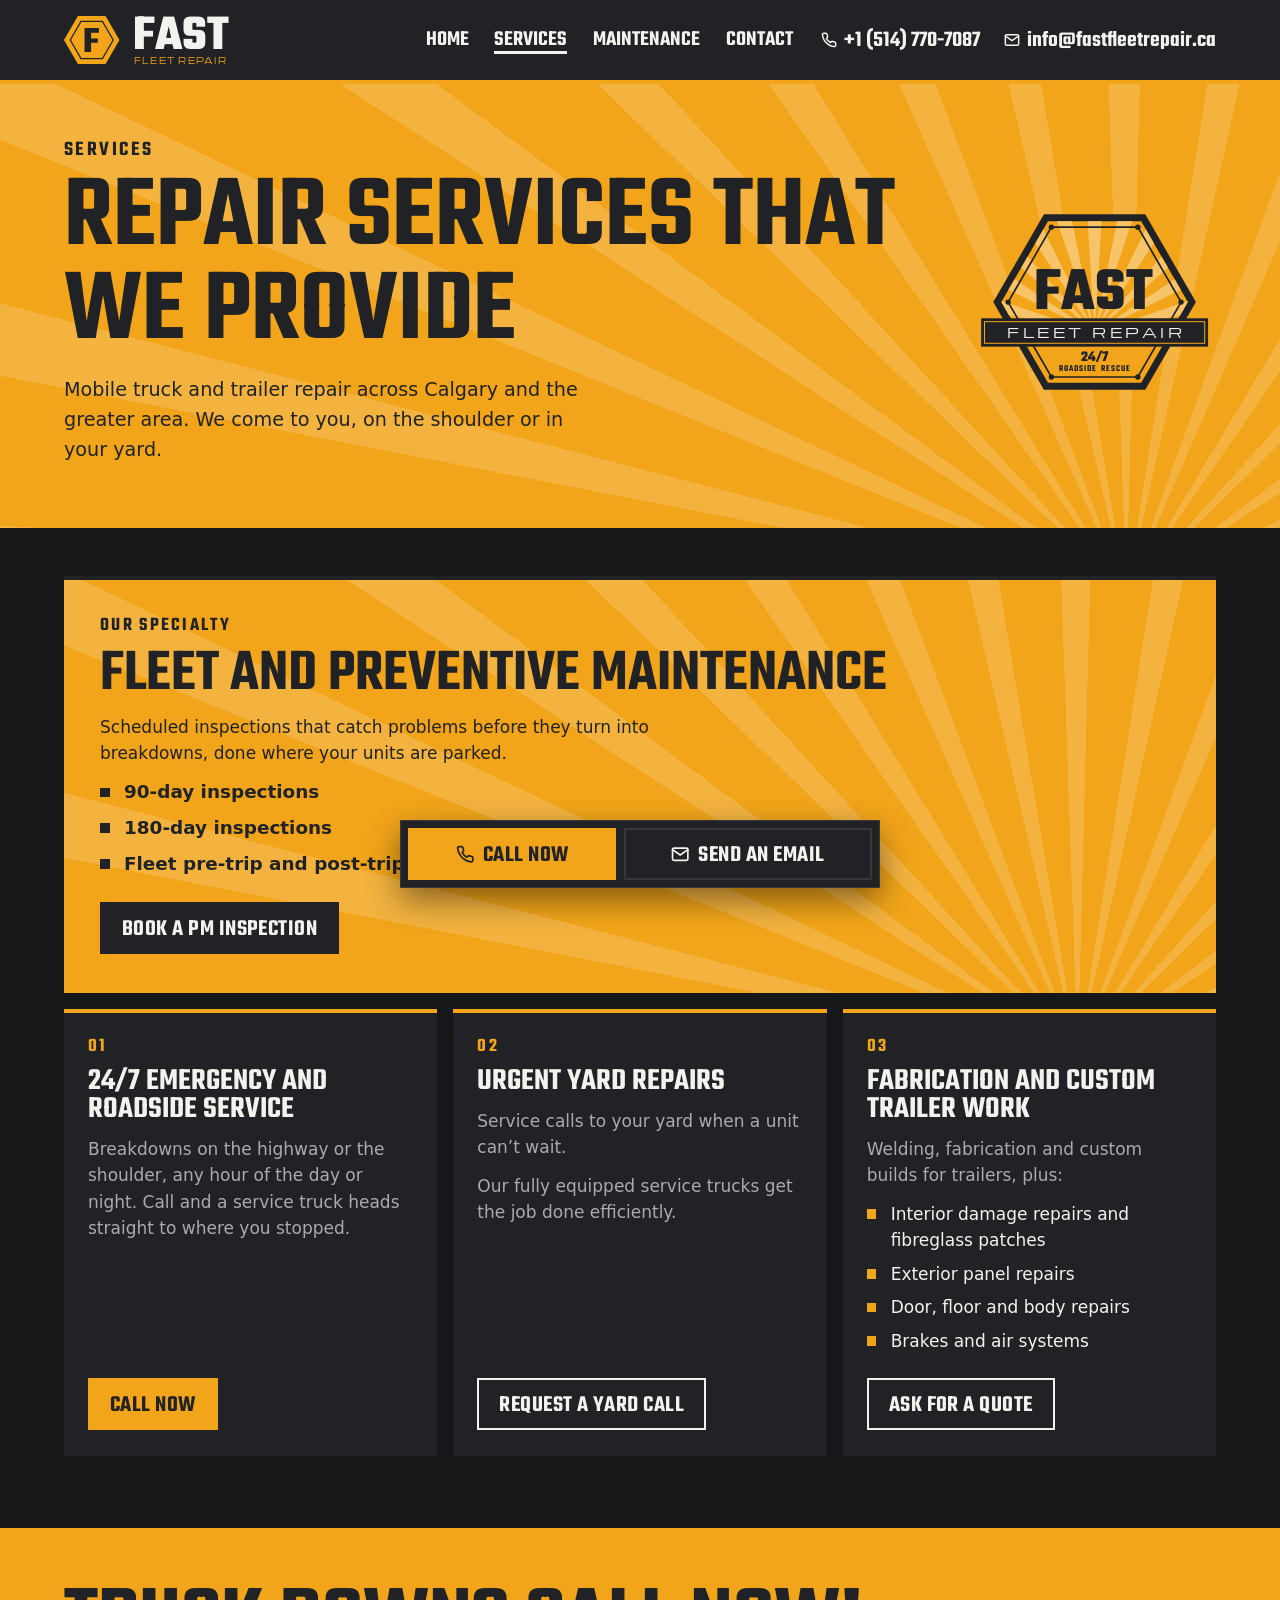
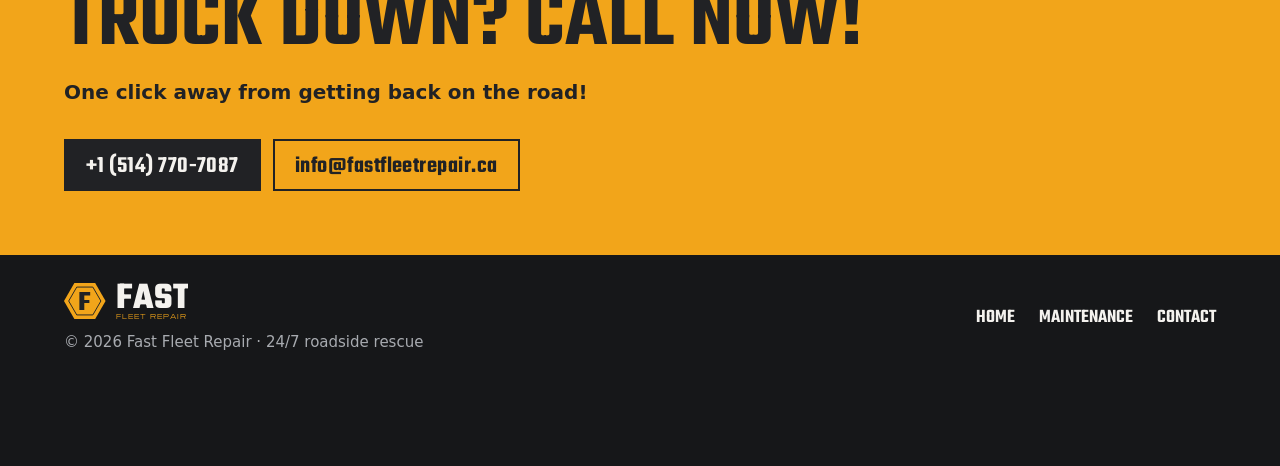
==== services.html @ 6829225d "MVP: Fast Fleet Repair website Landing site for Fast Fleet Repair, 24/7 mobile truck and trailer rep" ====
<!doctype html>
<html lang="en">
<head>
<meta charset="utf-8">
<meta name="viewport" content="width=device-width, initial-scale=1, viewport-fit=cover">
<title>Repair services | Fast Fleet Repair, Calgary</title>
<meta name="description" content="Mobile truck and trailer repair in Calgary: 24/7 roadside service, preventive maintenance inspections, urgent yard repairs, fabrication and custom trailer work. Call +1 (514) 770-7087.">
<meta name="theme-color" content="#212225">
<link rel="icon" href="data:image/svg+xml,%3Csvg xmlns='http://www.w3.org/2000/svg' viewBox='0 -6.7 100 100'%3E%3Cpolygon points='100,43.3 75,86.6 25,86.6 0,43.3 25,0 75,0' fill='%23212225'/%3E%3Cpolygon points='94,43.3 72,81.4 28,81.4 6,43.3 28,5.2 72,5.2' fill='%23F2A51A'/%3E%3Cpath d='M37.1 21.8H62.89V30.17H48.82V40.62H60.94V48.26H48.82V64.8H37.1Z' fill='%23212225'/%3E%3C/svg%3E">
<link rel="icon" type="image/png" sizes="32x32" href="brand/favicon-32.png">
<link rel="apple-touch-icon" href="brand/apple-touch-icon.png">
<link rel="stylesheet" href="css/style.css">
</head>

<body>
<!-- Logo artwork, drawn once and placed with <use href="#ffr-lockup"> / <use href="#ffr-badge">.
     Keep this block identical in index.html and services.html. -->
<svg class="sprite" aria-hidden="true" focusable="false">
  <symbol id="ffr-lockup" viewBox="0 0 262 76">
    <polygon points="87.8,38 65.8,76 21.9,76 0,38 21.9,0 65.8,0" style="fill: var(--logo-edge, #212225)"/>
    <polygon points="82.4,38 63.1,71.3 24.6,71.3 5.4,38 24.6,4.7 63.1,4.7" fill="#F2A51A"/>
    <polygon points="77.9,38 60.9,67.4 26.9,67.4 9.9,38 26.9,8.6 60.9,8.6" fill="none" stroke-width="2" style="stroke: var(--logo-ring, none)"/>
    <path d="M32.49 19H55.28V26.4H42.85V35.63H53.56V42.38H42.85V57H32.49Z" fill="#212225"/>
    <text x="109.4" y="52" font-family="Teko, 'Arial Narrow', sans-serif" font-weight="700" font-size="80" style="fill: var(--logo-fast, #212225)">FAST</text>
    <text x="110.56" y="76" font-family="Michroma, 'Arial Black', sans-serif" font-size="13.33" letter-spacing="1.98" style="fill: var(--logo-fleet, #212225)">FLEET REPAIR</text>
  </symbol>
  <symbol id="ffr-badge" viewBox="0 0 360 320">
    <polygon points="330,160 255,289.9 105,289.9 30,160 105,30.1 255,30.1" fill="#212225" stroke-width="8" style="stroke: var(--badge-outline, none)"/>
    <polygon points="318,160 249,279.5 111,279.5 42,160 111,40.5 249,40.5" fill="#F2A51A"/>
    <g fill="#F7C46A">
      <polygon points="53.2,179.4 42,160 42.7,158.8 180,205"/>
      <polygon points="52.5,141.7 61.5,126.3 180,205"/>
      <polygon points="180,205 71.3,109.2 80.9,92.6"/>
      <polygon points="180,205 92.3,72.9 104.2,52.3"/>
      <polygon points="180,205 124.6,40.5 146.8,40.5"/>
      <polygon points="180,205 169.6,40.5 190.4,40.5"/>
      <polygon points="180,205 213.2,40.5 235.4,40.5"/>
      <polygon points="267.7,72.9 180,205 255.8,52.3"/>
      <polygon points="288.7,109.2 180,205 279.1,92.6"/>
      <polygon points="307.5,141.7 180,205 298.5,126.3"/>
      <polygon points="180,205 317.3,158.8 318,160 306.8,179.4"/>
    </g>
    <polygon points="308,160 244,270.9 116,270.9 52,160 116,49.1 244,49.1" fill="none" stroke="#212225" stroke-width="2.5"/>
    <g fill="#212225">
      <circle cx="308" cy="160" r="4"/><circle cx="244" cy="270.9" r="4"/><circle cx="116" cy="270.9" r="4"/>
      <circle cx="52" cy="160" r="4"/><circle cx="116" cy="49.1" r="4"/><circle cx="244" cy="49.1" r="4"/>
    </g>
    <text x="178.7" y="170" font-family="Teko, 'Arial Narrow', sans-serif" font-weight="700" font-size="92" text-anchor="middle" fill="#212225">FAST</text>
    <rect x="12" y="184" width="336" height="42" fill="#212225"/>
    <rect x="17" y="189" width="326" height="32" fill="none" stroke="#F2A51A" stroke-width="1.5"/>
    <text x="182.5" y="212.5" font-family="Michroma, 'Arial Black', sans-serif" font-size="20" letter-spacing="5.25" text-anchor="middle" fill="#F4F2EE">FLEET REPAIR</text>
    <text x="179.8" y="247.3" font-family="Teko, 'Arial Narrow', sans-serif" font-weight="700" font-size="22" text-anchor="middle" fill="#212225">24/7</text>
    <text x="180.6" y="261.9" font-family="Teko, 'Arial Narrow', sans-serif" font-weight="600" font-size="13.5" letter-spacing="1.6" text-anchor="middle" fill="#212225">ROADSIDE RESCUE</text>
  </symbol>
</svg>

<header class="top top-solid">
  <a class="brand" href="index.html" aria-label="Fast Fleet Repair, home"><svg class="logo logo-dark" viewBox="0 0 262 76" aria-hidden="true" focusable="false"><use href="#ffr-lockup"/></svg></a>
  <nav class="nav" aria-label="Main">
    <a href="index.html">Home</a>
    <a href="services.html" aria-current="page">Services</a>
    <a href="index.html#maintenance">Maintenance</a>
    <a href="#contact">Contact</a>
  </nav>
  <div class="top-contact">
    <a class="top-link" href="tel:+15147707087" aria-label="Call +1 (514) 770-7087"><svg class="icon" viewBox="0 0 24 24" aria-hidden="true" focusable="false"><path d="M22 16.92v3a2 2 0 0 1-2.18 2 19.79 19.79 0 0 1-8.63-3.07 19.5 19.5 0 0 1-6-6 19.79 19.79 0 0 1-3.07-8.67A2 2 0 0 1 4.11 2h3a2 2 0 0 1 2 1.72 12.84 12.84 0 0 0 .7 2.81 2 2 0 0 1-.45 2.11L8.09 9.91a16 16 0 0 0 6 6l1.27-1.27a2 2 0 0 1 2.11-.45 12.84 12.84 0 0 0 2.81.7A2 2 0 0 1 22 16.92z"/></svg><span>+1 (514) 770-7087</span></a>
    <a class="top-link" href="mailto:info@fastfleetrepair.ca?subject=Service%20request" aria-label="Email info@fastfleetrepair.ca"><svg class="icon" viewBox="0 0 24 24" aria-hidden="true" focusable="false"><path d="M4 4h16c1.1 0 2 .9 2 2v12c0 1.1-.9 2-2 2H4c-1.1 0-2-.9-2-2V6c0-1.1.9-2 2-2z"/><polyline points="22,6 12,13 2,6"/></svg><span>info@fastfleetrepair.ca</span></a>
  </div>
</header>

<main>

  <section class="page-head" aria-labelledby="page-title">
    <div class="wrap page-head-inner">
      <div>
        <p class="eyebrow">Services</p>
        <h1 id="page-title">Repair services that we provide</h1>
        <p class="page-lede">Mobile truck and trailer repair across Calgary and the greater area. We come to you, on the shoulder or in your yard.</p>
      </div>
      <svg class="badge-aside" viewBox="0 0 360 320" role="img" aria-label="Fast Fleet Repair badge: 24/7 roadside rescue"><use href="#ffr-badge"/></svg>
    </div>
  </section>

  <section class="wrap svc-page" aria-label="Services">
    <ul class="cards">
      <li class="card card-feature" id="maintenance">
        <span class="card-num">Our specialty</span>
        <h2>Fleet and preventive maintenance</h2>
        <p>Scheduled inspections that catch problems before they turn into breakdowns, done where your units are parked.</p>
        <ul class="checks">
          <li>90-day inspections</li>
          <li>180-day inspections</li>
          <li>Fleet pre-trip and post-trip inspections</li>
        </ul>
        <div class="card-actions">
          <a class="btn btn-dark" href="mailto:info@fastfleetrepair.ca?subject=PM%20inspection%20request&amp;body=Company%3A%0D%0ANumber%20of%20units%3A%0D%0AInspection%20(90-day%2C%20180-day%2C%20pre%2Fpost-trip)%3A%0D%0APreferred%20date%3A%0D%0A">Book a PM inspection</a>
        </div>
      </li>
      <li class="card" id="emergency">
        <span class="card-num">01</span>
        <h2>24/7 emergency and roadside service</h2>
        <p>Breakdowns on the highway or the shoulder, any hour of the day or night. Call and a service truck heads straight to where you stopped.</p>
        <div class="card-actions">
          <a class="btn btn-call" href="tel:+15147707087">Call now</a>
        </div>
      </li>
      <li class="card" id="yard">
        <span class="card-num">02</span>
        <h2>Urgent yard repairs</h2>
        <p>Service calls to your yard when a unit can’t wait.</p>
        <p>Our fully equipped service trucks get the job done efficiently.</p>
        <div class="card-actions">
          <a class="btn btn-line" href="mailto:info@fastfleetrepair.ca?subject=Yard%20repair%20request">Request a yard call</a>
        </div>
      </li>
      <li class="card" id="fabrication">
        <span class="card-num">03</span>
        <h2>Fabrication and custom trailer work</h2>
        <p>Welding, fabrication and custom builds for trailers, plus:</p>
        <ul class="checks">
          <li>Interior damage repairs and fibreglass patches</li>
          <li>Exterior panel repairs</li>
          <li>Door, floor and body repairs</li>
          <li>Brakes and air systems</li>
        </ul>
        <div class="card-actions">
          <a class="btn btn-line" href="mailto:info@fastfleetrepair.ca?subject=Trailer%20repair%20quote">Ask for a quote</a>
        </div>
      </li>
    </ul>
  </section>

  <section class="contact cta" id="contact" aria-labelledby="contact-title">
    <div class="wrap contact-inner">
      <h2 id="contact-title">Truck down? Call now!</h2>
      <p class="contact-lede">One click away from getting back on the road!</p>
      <div class="cta-actions">
        <a class="btn btn-dark" href="tel:+15147707087">+1 (514) 770-7087</a>
        <a class="btn btn-line" href="mailto:info@fastfleetrepair.ca?subject=Service%20request">info@fastfleetrepair.ca</a>
      </div>
    </div>
  </section>

</main>

<footer class="foot wrap">
  <div class="foot-brand">
    <a href="index.html" aria-label="Fast Fleet Repair, home"><svg class="logo logo-dark" viewBox="0 0 262 76" aria-hidden="true" focusable="false"><use href="#ffr-lockup"/></svg></a>
    <p>© <span data-year>2026</span> Fast Fleet Repair · 24/7 roadside rescue</p>
  </div>
  <nav class="foot-nav" aria-label="Footer">
    <a href="index.html">Home</a>
    <a href="index.html#maintenance">Maintenance</a>
    <a href="index.html#contact">Contact</a>
  </nav>
</footer>

<nav class="dock" aria-label="Quick contact">
  <a class="btn btn-call" href="tel:+15147707087"><svg class="icon" viewBox="0 0 24 24" aria-hidden="true" focusable="false"><path d="M22 16.92v3a2 2 0 0 1-2.18 2 19.79 19.79 0 0 1-8.63-3.07 19.5 19.5 0 0 1-6-6 19.79 19.79 0 0 1-3.07-8.67A2 2 0 0 1 4.11 2h3a2 2 0 0 1 2 1.72 12.84 12.84 0 0 0 .7 2.81 2 2 0 0 1-.45 2.11L8.09 9.91a16 16 0 0 0 6 6l1.27-1.27a2 2 0 0 1 2.11-.45 12.84 12.84 0 0 0 2.81.7A2 2 0 0 1 22 16.92z"/></svg>Call now</a>
  <a class="btn btn-mail" href="mailto:info@fastfleetrepair.ca?subject=Service%20request"><svg class="icon" viewBox="0 0 24 24" aria-hidden="true" focusable="false"><path d="M4 4h16c1.1 0 2 .9 2 2v12c0 1.1-.9 2-2 2H4c-1.1 0-2-.9-2-2V6c0-1.1.9-2 2-2z"/><polyline points="22,6 12,13 2,6"/></svg>Send an email</a>
</nav>

<script src="js/site.js"></script>
</body>
</html>
---- css/style.css ----
/* Fonts (SIL Open Font License): Teko for headlines, Michroma for the wordmark. */
@font-face { font-family: "Teko"; font-weight: 500; font-display: swap; src: url("../fonts/teko-latin-500-normal.woff2") format("woff2"); }
@font-face { font-family: "Teko"; font-weight: 600; font-display: swap; src: url("../fonts/teko-latin-600-normal.woff2") format("woff2"); }
@font-face { font-family: "Teko"; font-weight: 700; font-display: swap; src: url("../fonts/teko-latin-700-normal.woff2") format("woff2"); }
@font-face { font-family: "Michroma"; font-weight: 400; font-display: swap; src: url("../fonts/michroma-latin-400-normal.woff2") format("woff2"); }

/* Brand palette, taken from the business card. */
:root {
  color-scheme: dark;
  --amber: #F2A51A;
  --amber-light: #F8C04A;
  --charcoal: #212225;
  --charcoal-2: #2A2B2F;
  --black: #161719;
  --steel: #36383D;
  --white: #F4F2EE;
  --muted: #A8ABB0;

  --display: "Teko", "Arial Narrow", sans-serif;
  --wordmark: "Michroma", "Arial Black", sans-serif;
  --body: system-ui, -apple-system, "Segoe UI", Roboto, "Helvetica Neue", Arial, sans-serif;

  /* White sunburst rays from the business card, for amber blocks. */
  --rays: repeating-conic-gradient(from -90deg at 88% 115%, rgb(255 255 255 / 0.16) 0deg 3.5deg, transparent 3.5deg 11deg);
}

*, *::before, *::after { box-sizing: border-box; }
html { -webkit-text-size-adjust: 100%; }
body {
  margin: 0;
  background: var(--black);
  color: var(--white);
  font-family: var(--body);
  font-size: 1.0625rem;
  line-height: 1.55;
  -webkit-tap-highlight-color: transparent;
}
h1, h2, h3, p, ul, dl, dd { margin: 0; }
ul { padding: 0; list-style: none; }
a { color: inherit; }
::selection { background: var(--amber); color: var(--charcoal); }
:focus-visible { outline: 3px solid var(--white); outline-offset: 3px; }

.wrap {
  width: min(100% - 2.5rem, 72rem);
  width: min(100% - 2.5rem - env(safe-area-inset-left, 0px) - env(safe-area-inset-right, 0px), 72rem);
  margin-inline: auto;
}

/* Headings: condensed, uppercase, like the card. */
h2, h3, .cap-title, .page-head h1 {
  font-family: var(--display);
  font-weight: 600;
  text-transform: uppercase;
  line-height: 0.9;
}
.fast { color: var(--white); text-shadow: 0.05em 0.05em 0 var(--charcoal); }

/* Small label above a section heading. */
.eyebrow {
  margin-bottom: 0.7rem;
  font-family: var(--display);
  font-size: 1.3rem;
  font-weight: 600;
  line-height: 1;
  letter-spacing: 0.12em;
  text-transform: uppercase;
  color: var(--amber);
}

/* Square-bullet checklist. */
.checks { display: grid; gap: 0.45rem; }
.checks li { position: relative; padding-left: 1.5rem; }
.checks li::before {
  content: "";
  position: absolute;
  left: 0;
  top: 0.5em;
  width: 0.6rem;
  height: 0.6rem;
  background: var(--amber);
}

/* Buttons */
.btn {
  display: inline-flex;
  align-items: center;
  justify-content: center;
  gap: 0.55rem;
  min-height: 3.25rem;
  padding: 0.2rem 1.25rem 0;
  border: 2px solid transparent;
  border-radius: 0;
  font-family: var(--display);
  font-size: 1.45rem;
  font-weight: 600;
  line-height: 1;
  text-transform: uppercase;
  letter-spacing: 0.02em;
  text-decoration: none;
  white-space: nowrap;
  touch-action: manipulation;
  transition: transform 0.12s ease, background-color 0.15s ease, color 0.15s ease;
}
.btn:active { transform: scale(0.97); }
.btn-call { background: var(--amber); color: var(--charcoal); }
.btn-mail { border-color: var(--steel); color: var(--white); }
.btn-dark { background: var(--charcoal); color: var(--white); }
.btn-line { border-color: currentColor; }
@media (hover: hover) {
  .btn-call:hover { background: var(--amber-light); }
  .btn-mail:hover { background: var(--steel); }
  .btn-dark:hover { background: var(--black); }
  .btn-line:hover { background: var(--charcoal); border-color: var(--charcoal); color: var(--amber); }
}
.icon {
  flex: none;
  width: 1.15rem;
  height: 1.15rem;
  margin-top: -0.2rem;
  fill: none;
  stroke: currentColor;
  stroke-width: 2.2;
  stroke-linecap: round;
  stroke-linejoin: round;
}

/* ---------- Header ---------- */
.top {
  display: flex;
  align-items: center;
  gap: 1rem 1.75rem;
  padding: calc(env(safe-area-inset-top, 0px) + 1rem) 1.25rem 1rem;
}
/* Logo: the hex-nut lockup and the badge are drawn once per page in the sprite at the top of <body> and placed
   with <use>. Colours come in through custom properties; .logo-dark is the lockup for charcoal backgrounds. */
.sprite { position: absolute; width: 0; height: 0; overflow: hidden; }
.brand { display: block; margin-right: auto; }
.logo { display: block; height: 2.6rem; width: auto; aspect-ratio: 262 / 76; }
.logo-dark { --logo-edge: var(--amber); --logo-ring: var(--charcoal); --logo-fast: var(--white); --logo-fleet: var(--amber); }
/* The full badge beside a section heading (contact, services page head): wide screens only. */
.badge-aside { display: none; flex: none; width: clamp(11rem, 19vw, 16rem); height: auto; aspect-ratio: 360 / 320; }
.nav { display: none; gap: 1.6rem; }
.nav a, .foot-nav a {
  font-family: var(--display);
  font-size: 1.35rem;
  font-weight: 600;
  line-height: 1;
  text-transform: uppercase;
  text-decoration: none;
  padding-top: 0.15em;
  border-bottom: 3px solid transparent;
}
.nav a[aria-current="page"] { border-bottom-color: currentColor; }
@media (hover: hover) { .nav a:hover, .foot-nav a:hover { border-bottom-color: currentColor; } }
.top-contact { display: flex; gap: 0.5rem; }
.top-link {
  display: inline-flex;
  align-items: center;
  justify-content: center;
  gap: 0.45rem;
  width: 2.75rem;
  height: 2.75rem;
  border: 2px solid currentColor;
  text-decoration: none;
}
.top-link .icon { margin-top: 0; }
.top-link span { display: none; }
.top-solid { background: var(--charcoal); color: var(--white); border-bottom: 4px solid var(--amber); }

/* ---------- Story ----------
   Default (no JavaScript or reduced motion): static scene with the captions listed below. */
.story { position: relative; background: var(--amber); color: var(--charcoal); }
.stage { position: relative; }
#scene { display: block; width: 100%; height: auto; aspect-ratio: 1700 / 610; }

.captions { display: grid; gap: 1.75rem; width: min(100% - 2.5rem, 72rem); margin: 1.5rem auto 3rem; }
.cap-title { font-size: clamp(3.1rem, 14vw, 6.5rem); }
.cap-sub { max-width: 26rem; margin-top: 0.6rem; font-size: 1.1rem; font-weight: 500; text-wrap: pretty; }

html.anim-pending .stage { visibility: hidden; }
html.anim .story { height: 100vh; height: 100svh; }
html.anim .stage { height: 100%; overflow: hidden; }
html.anim #scene { position: absolute; inset: 0; width: 100%; height: 100%; aspect-ratio: auto; }
html.anim .story .top { position: absolute; inset: 0 0 auto 0; z-index: 3; padding-bottom: 0; }
html.anim .captions {
  position: absolute; z-index: 2; top: clamp(4.75rem, 13svh, 8rem); left: 0; right: 0;
  margin: 0; gap: 0; padding-inline: max(1.25rem, calc((100vw - 72rem) / 2)); pointer-events: none;
}
html.anim .cap { grid-area: 1 / 1; }

/* ---------- "Fast" band ---------- */
.hazard { height: 14px; background: repeating-linear-gradient(135deg, var(--charcoal) 0 16px, var(--amber) 16px 32px); }
.fast-band { background: var(--charcoal); }
.fast-inner { padding-block: 3.25rem 3.5rem; }
.fast-band h2 { font-size: clamp(2.8rem, 10vw, 5.5rem); }
.fast-band .fast { color: var(--amber); text-shadow: none; }
.fast-points { display: grid; grid-template-columns: 1fr 1fr; gap: 1.75rem 1.5rem; margin-top: 2.25rem; }
.fast-points li { padding-left: 1rem; border-left: 4px solid var(--amber); }
.fast-points strong {
  display: block;
  font-family: var(--display);
  font-size: clamp(1.9rem, 6vw, 2.75rem);
  font-weight: 600;
  line-height: 1;
  text-transform: uppercase;
  padding-top: 0.2rem;
  color: var(--amber);
}
.fast-points span { display: block; margin-top: 0.3rem; color: var(--muted); font-size: 1rem; }

/* ---------- Preventive maintenance (the specialty) ---------- */
.pm { background: var(--rays), var(--amber); color: var(--charcoal); }
.pm .eyebrow { color: var(--charcoal); }
.pm-inner { display: grid; gap: 2.5rem; padding-block: 4.5rem 5rem; }
.pm h2 { font-size: clamp(3rem, 12vw, 6.75rem); }
.pm-lede { max-width: 34rem; margin-top: 1.1rem; font-size: 1.2rem; font-weight: 500; text-wrap: pretty; }
.pm-actions { display: flex; flex-wrap: wrap; gap: 0.75rem; margin-top: 2rem; }
.pm-list { display: grid; gap: 0.75rem; align-content: center; }
.pm-list li { padding: 1.25rem 1.5rem 1.1rem; background: var(--charcoal); color: var(--white); border-left: 6px solid var(--white); }
.pm-list strong {
  display: block;
  font-family: var(--display);
  font-size: clamp(2.4rem, 8vw, 3.4rem);
  font-weight: 600;
  line-height: 0.95;
  text-transform: uppercase;
  color: var(--amber);
}
.pm-list span { font-family: var(--display); font-size: 1.4rem; font-weight: 500; text-transform: uppercase; line-height: 1; }

/* ---------- Service cards ---------- */
.services { padding-block: 4.5rem 1rem; }
.services h2 { font-size: clamp(2.6rem, 8vw, 4.5rem); }
.cards { display: grid; gap: 1rem; margin-top: 2rem; }
.card {
  position: relative;
  display: flex;
  flex-direction: column;
  gap: 0.75rem;
  padding: 1.5rem 1.5rem 1.6rem;
  background: var(--charcoal);
  border-top: 4px solid var(--amber);
  transition: transform 0.15s ease, background-color 0.15s ease;
  scroll-margin-top: 1.5rem;
}
.card-num { font-family: var(--display); font-size: 1.2rem; font-weight: 600; line-height: 1; letter-spacing: 0.12em; color: var(--amber); text-transform: uppercase; }
.card h2, .card h3 { font-size: 1.95rem; }
.card p { color: var(--muted); }
.card-link {
  margin-top: auto;
  padding-top: 0.5rem;
  font-family: var(--display);
  font-size: 1.3rem;
  font-weight: 600;
  line-height: 1;
  text-transform: uppercase;
  text-decoration: none;
  color: var(--amber);
}
.card-link::after { content: ""; position: absolute; inset: 0; }
.card-link::before { content: "→ "; }
@media (hover: hover) { .card:has(.card-link):hover { transform: translateY(-3px); background: var(--charcoal-2); } }
.card:has(.card-link:focus-visible) { outline: 3px solid var(--white); outline-offset: 3px; }
.card-link:focus-visible { outline: none; }
.services-more { margin-top: 2rem; }

.card-actions { display: flex; flex-wrap: wrap; gap: 0.75rem; margin-top: auto; padding-top: 0.75rem; }
.card-actions .btn-line { color: var(--white); }
@media (hover: hover) { .card-actions .btn-line:hover { background: var(--amber); border-color: var(--amber); color: var(--charcoal); } }
.card-feature { background: var(--rays), var(--amber); color: var(--charcoal); border-top-color: var(--charcoal); }
.card-feature .card-num { color: var(--charcoal); }
.card-feature h2 { font-size: clamp(2.4rem, 7vw, 3.75rem); }
.card-feature p { color: var(--charcoal); font-weight: 500; max-width: 36rem; }
.card-feature .checks { font-size: 1.15rem; font-weight: 600; }
.card-feature .checks li::before { background: var(--charcoal); }

/* ---------- Services page ---------- */
.page-head { background: var(--rays), var(--amber); color: var(--charcoal); }
.page-head .eyebrow { color: var(--charcoal); }
.page-head-inner { display: flex; align-items: center; justify-content: space-between; gap: 2rem; padding-block: 3.5rem 4rem; }
.page-head h1 { font-size: clamp(3rem, 12vw, 6.5rem); }
.page-lede { max-width: 34rem; margin-top: 1rem; font-size: 1.2rem; font-weight: 500; }
.svc-page { padding-block: 3rem 1rem; }
.svc-page .cards { margin-top: 0; }

/* ---------- Contact ---------- */
.contact { margin-top: 3.5rem; background: var(--amber); color: var(--charcoal); }
.contact .eyebrow { color: var(--charcoal); }
.contact-inner { display: grid; gap: 0.9rem; justify-items: start; padding-block: 3.75rem 4.5rem; }
.contact-head { display: flex; align-items: center; justify-content: space-between; gap: 2rem; width: 100%; }
.contact-head > div { display: grid; gap: 0.9rem; justify-items: start; }
.contact h2 { font-size: clamp(2.8rem, 10vw, 5.5rem); }
.contact-lede { font-size: 1.25rem; font-weight: 600; }
.contact-split { display: grid; gap: 1.75rem; width: 100%; margin-top: 1.25rem; }
.contact-mail { container-type: inline-size; }
.contact-label { margin-bottom: 0.35rem; font-family: var(--display); font-size: 1.4rem; font-weight: 600; line-height: 1; text-transform: uppercase; }
.big-mail {
  display: inline-block;
  padding-top: 0.12em;
  font-family: var(--display);
  font-size: clamp(1.9rem, 8vw, 4.4rem);
  font-size: min(4.4rem, 10.5cqi); /* the address is ~9.2em wide: keep it on one line in its column */
  font-weight: 700;
  line-height: 0.9;
  white-space: nowrap;
  text-decoration: underline;
  text-decoration-thickness: 0.06em;
  text-underline-offset: 0.12em;
  overflow-wrap: anywhere;
}
.contact-phone { padding-top: 1.5rem; border-top: 3px solid var(--charcoal); }
.big-number {
  font-family: var(--display);
  font-size: clamp(2rem, 7.5vw, 3.25rem);
  font-weight: 700;
  line-height: 0.9;
  white-space: nowrap;
  padding-top: 0.12em;
  text-decoration: none;
}
@media (hover: hover) { .big-number:hover { text-decoration: underline; text-decoration-thickness: 0.05em; } }

/* Email popup: what to include for fast service. */
.mail-tip-wrap { position: relative; display: inline-block; max-width: 100%; }
.mail-tip {
  position: absolute;
  z-index: 5;
  top: calc(100% + 0.9rem);
  left: 0;
  width: min(23rem, calc(100vw - 2.5rem));
  padding: 1.1rem 1.25rem 1.2rem;
  background: var(--charcoal);
  color: var(--white);
  border-top: 4px solid var(--white);
  box-shadow: 0 1rem 2rem rgb(0 0 0 / 0.35);
  opacity: 0;
  visibility: hidden;
  transform: translateY(6px);
  pointer-events: none;
  transition: opacity 0.15s ease, transform 0.15s ease, visibility 0s linear 0.15s;
}
.mail-tip::before {
  content: "";
  position: absolute;
  left: 1.5rem;
  bottom: 100%;
  border: 0.6rem solid transparent;
  border-bottom-color: var(--white);
  margin-bottom: 4px;
}
.mail-tip strong { display: block; margin-bottom: 0.6rem; font-family: var(--display); font-size: 1.45rem; font-weight: 600; line-height: 1; text-transform: uppercase; color: var(--amber); }
.mail-tip .checks { font-size: 1rem; }
.mail-tip-wrap:hover .mail-tip,
.mail-tip-wrap:focus-within .mail-tip,
.mail-tip-wrap.is-open .mail-tip { opacity: 1; visibility: visible; transform: none; transition-delay: 0s; }
.mail-tip-wrap.is-closed .mail-tip { opacity: 0; visibility: hidden; }

.facts {
  display: grid;
  grid-template-columns: repeat(auto-fit, minmax(13rem, 1fr));
  gap: 1.25rem 3rem;
  width: 100%;
  margin-top: 1.75rem;
  padding-top: 1.5rem;
  border-top: 3px solid var(--charcoal);
}
.facts dt { font-family: var(--display); font-size: 1.5rem; font-weight: 600; text-transform: uppercase; line-height: 1; }
.facts dd { margin-top: 0.25rem; font-weight: 500; }
.facts .quote { margin-top: 0.6rem; font-family: var(--display); font-size: 1.6rem; font-weight: 600; line-height: 1; text-transform: uppercase; }

.cta .contact-inner { padding-block: 3.5rem 4rem; }
.cta-actions { display: flex; flex-wrap: wrap; gap: 0.75rem; margin-top: 1rem; }
.cta-actions .btn-line { text-transform: none; }

/* ---------- Footer and action bar ---------- */
.foot {
  display: flex;
  flex-wrap: wrap;
  align-items: center;
  justify-content: space-between;
  gap: 1rem 2rem;
  padding-block: 1.75rem calc(7rem + env(safe-area-inset-bottom, 0px));
  color: var(--muted);
  font-size: 0.9375rem;
}
.foot-brand { display: grid; gap: 0.75rem; justify-items: start; }
.foot .logo { height: 2.25rem; }
.foot-nav { display: flex; gap: 1.5rem; }
.foot-nav a { font-size: 1.2rem; color: var(--white); }
.dock {
  position: fixed;
  z-index: 10;
  inset-inline: 0;
  bottom: calc(0.75rem + env(safe-area-inset-bottom, 0px));
  display: flex;
  gap: 0.5rem;
  width: min(30rem, 100% - 1.5rem);
  margin-inline: auto;
  padding: 0.45rem;
  background: var(--charcoal);
  border: 1px solid var(--steel);
  border-radius: 0;
  box-shadow: 0 0.75rem 2rem rgb(0 0 0 / 0.45);
}
.dock .btn { flex: 1 1 auto; padding-inline: 0.75rem; }
@media (max-width: 359px) { .dock .icon { display: none; } }
@media (prefers-reduced-motion: no-preference) {
  .dock { animation: dock-in 0.5s 0.5s cubic-bezier(0.2, 0.8, 0.2, 1) both; }
  @keyframes dock-in { from { transform: translateY(160%); } }

  /* Fade-up reveals below the hero (js/site.js adds .reveal-on, .reveal and .is-in; --i staggers siblings).
     Section snapping is in js/main.js. */
  html.reveal-on .reveal {
    opacity: 0;
    transform: translateY(28px);
    transition: opacity 0.7s cubic-bezier(0.2, 0.7, 0.2, 1), transform 0.7s cubic-bezier(0.2, 0.7, 0.2, 1);
    transition-delay: calc(var(--i, 0) * 90ms);
  }
  html.reveal-on .reveal.is-in { opacity: 1; transform: none; }
}

/* ---------- Wider screens ---------- */
@media (min-width: 760px) {
  .badge-aside { display: block; }
  .cards { grid-template-columns: 1fr 1fr; }
  .card-feature { grid-column: 1 / -1; padding: 2.25rem 2.25rem 2.4rem; }
  .fast-points { grid-template-columns: repeat(4, 1fr); }
  .contact-split { grid-template-columns: minmax(0, 1.7fr) minmax(0, 1fr); align-items: end; gap: 2.5rem; }
  .contact-phone { align-self: stretch; display: flex; flex-direction: column; justify-content: flex-end; padding: 0 0 0 2.5rem; border-top: 0; border-left: 3px solid var(--charcoal); }
}
@media (min-width: 860px) {
  .top { padding-inline: max(1.25rem, calc((100vw - 72rem) / 2)); }
  .top .logo { height: 3rem; }
  .top-contact { gap: 1.5rem; }
  .top-link { width: auto; height: auto; border: 0; }
  .top-link span { display: inline; white-space: nowrap; font-family: var(--display); font-size: 1.4rem; font-weight: 600; line-height: 1; padding-top: 0.15em; }
  .top-link .icon { width: 1rem; height: 1rem; }
  .cap-title { font-size: clamp(3.6rem, 6vw, 6rem); }
  .pm-inner { grid-template-columns: minmax(0, 1.25fr) minmax(0, 0.9fr); align-items: center; gap: 4rem; padding-block: 6rem 6.5rem; }
  .contact-inner { padding-block: 4.5rem 6rem; }
}
@media (min-width: 1100px) {
  .cards-4 { grid-template-columns: repeat(4, 1fr); }
  .svc-page .cards { grid-template-columns: repeat(3, 1fr); }
}
@media (min-width: 1080px) {
  .nav { display: flex; }
}
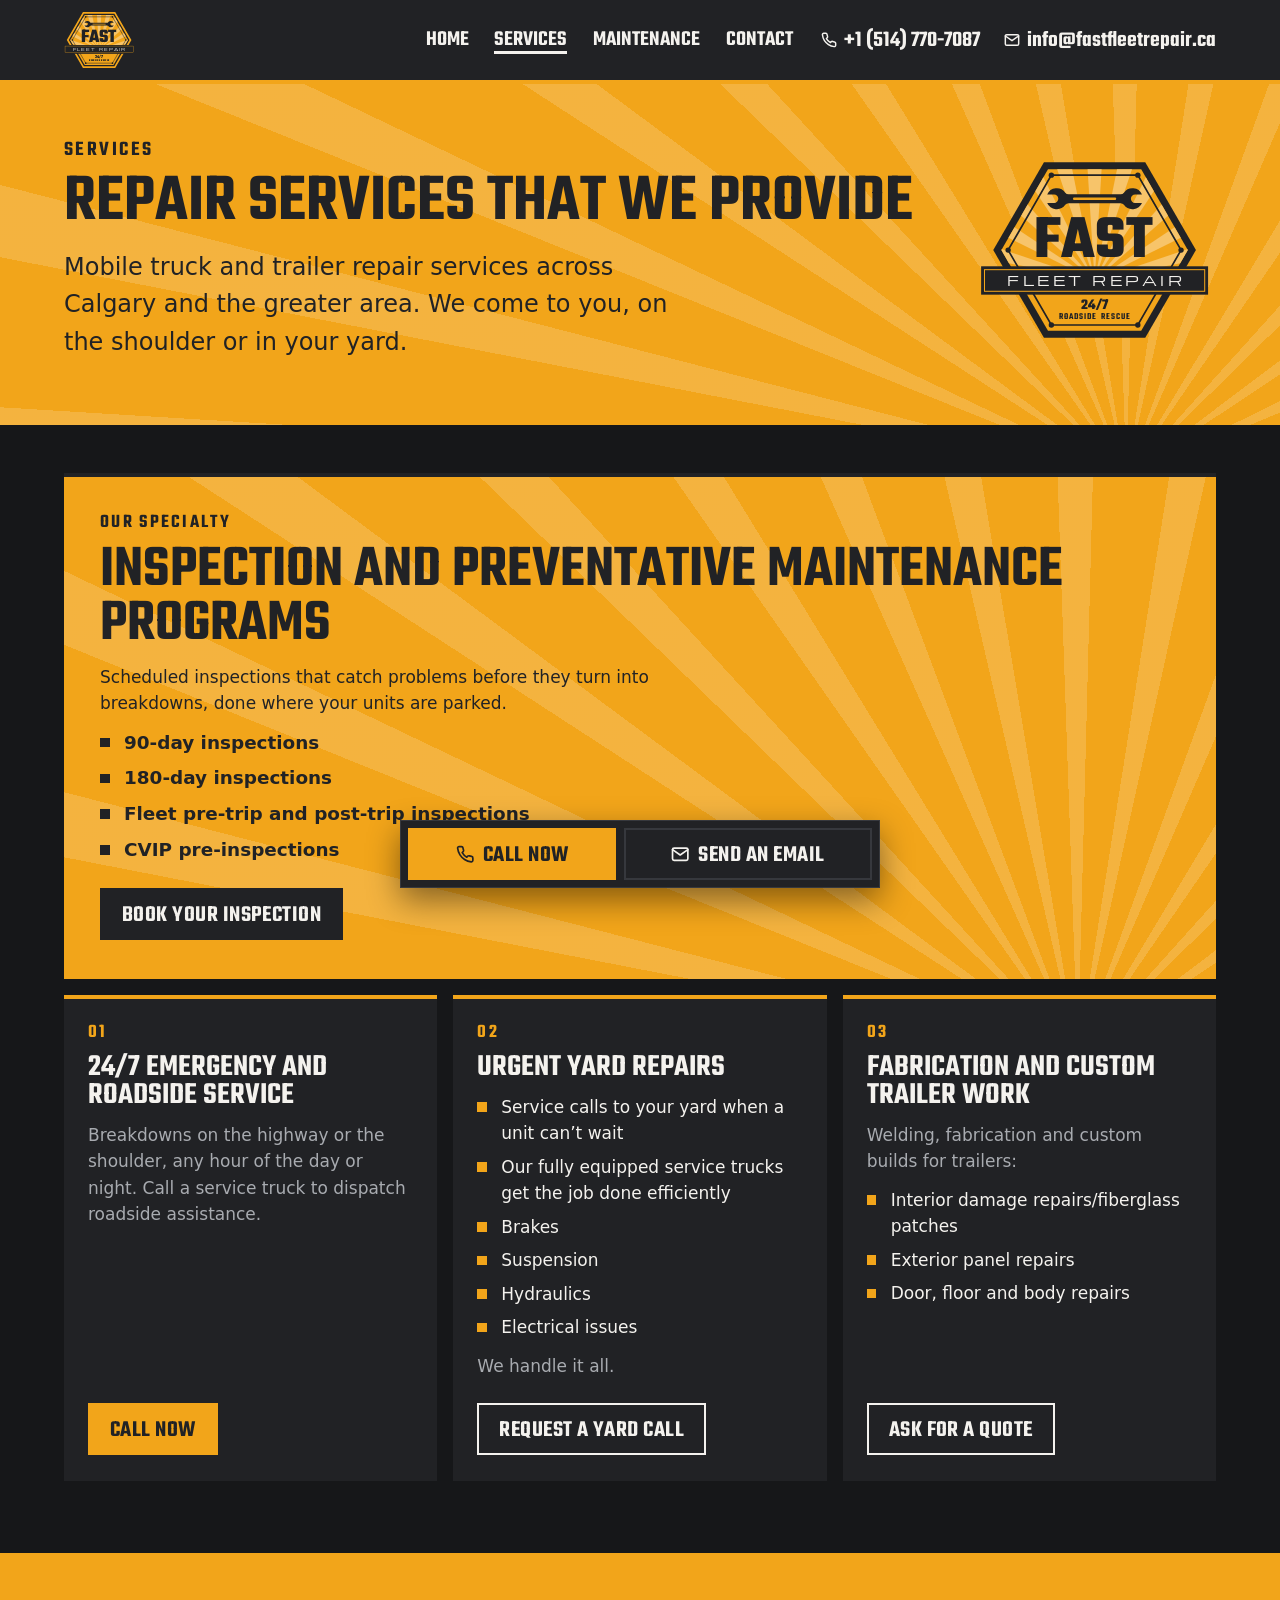
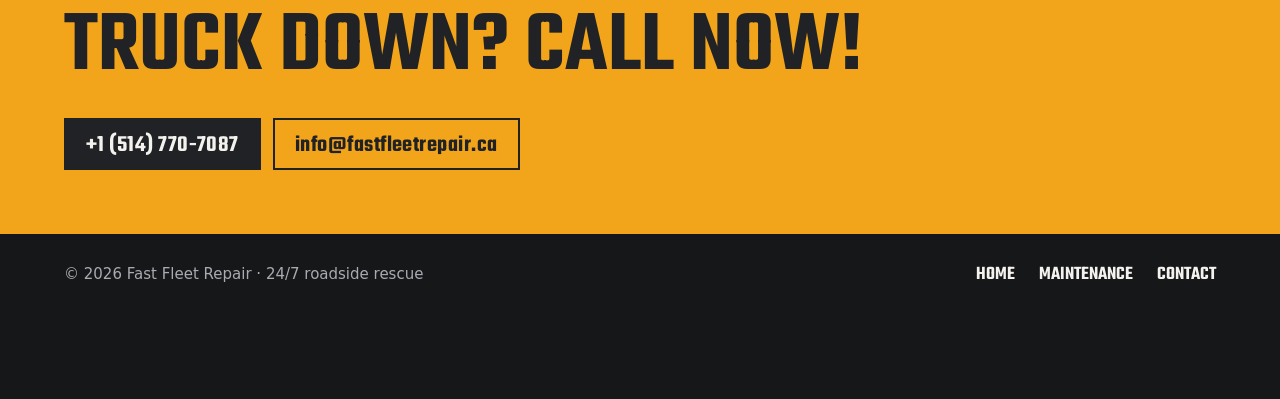
==== commit 01e8e778: "Release v1.0.0: first live version of fastfleetrepair.ca - Hex Badge: a wrench above FAST, in the sp" ====
--- a/services.html
+++ b/services.html
@@ -45,6 +45,8 @@
       <circle cx="308" cy="160" r="4"/><circle cx="244" cy="270.9" r="4"/><circle cx="116" cy="270.9" r="4"/>
       <circle cx="52" cy="160" r="4"/><circle cx="116" cy="49.1" r="4"/><circle cx="244" cy="49.1" r="4"/>
     </g>
+    <path fill="#212225" d="M109.82 77.75A15.5 15.5 0 0 1 136.61 74.99A6 6 0 0 0 141.49 77.5H218.51A6 6 0 0 0 223.39 74.99A15.5 15.5 0 0 1 250.18 77.75H240A6.25 6.25 0 0 0 233.75 84A6.25 6.25 0 0 0 240 90.25H250.18A15.5 15.5 0 0 1 223.39 93.01A6 6 0 0 0 218.51 90.5H141.49A6 6 0 0 0 136.61 93.01A15.5 15.5 0 0 1 109.82 90.25H120A6.25 6.25 0 0 0 126.25 84A6.25 6.25 0 0 0 120 77.75Z"/>
+    <rect x="147.99" y="82.25" width="64.01" height="3.5" rx="1.75" fill="#F2A51A"/>
     <text x="178.7" y="170" font-family="Teko, 'Arial Narrow', sans-serif" font-weight="700" font-size="92" text-anchor="middle" fill="#212225">FAST</text>
     <rect x="12" y="184" width="336" height="42" fill="#212225"/>
     <rect x="17" y="189" width="326" height="32" fill="none" stroke="#F2A51A" stroke-width="1.5"/>
@@ -55,7 +57,7 @@
 </svg>
 
 <header class="top top-solid">
-  <a class="brand" href="index.html" aria-label="Fast Fleet Repair, home"><svg class="logo logo-dark" viewBox="0 0 262 76" aria-hidden="true" focusable="false"><use href="#ffr-lockup"/></svg></a>
+  <a class="brand" href="index.html" aria-label="Fast Fleet Repair, home"><svg class="logo logo-badge" viewBox="12 26 336 268" aria-hidden="true" focusable="false"><use href="#ffr-badge" width="360" height="320"/></svg></a>
   <nav class="nav" aria-label="Main">
     <a href="index.html">Home</a>
     <a href="services.html" aria-current="page">Services</a>
@@ -75,7 +77,7 @@
       <div>
         <p class="eyebrow">Services</p>
         <h1 id="page-title">Repair services that we provide</h1>
-        <p class="page-lede">Mobile truck and trailer repair across Calgary and the greater area. We come to you, on the shoulder or in your yard.</p>
+        <p class="page-lede">Mobile truck and trailer repair services across Calgary and the greater area. We come to you, on the shoulder or in your yard.</p>
       </div>
       <svg class="badge-aside" viewBox="0 0 360 320" role="img" aria-label="Fast Fleet Repair badge: 24/7 roadside rescue"><use href="#ffr-badge"/></svg>
     </div>
@@ -85,21 +87,22 @@
     <ul class="cards">
       <li class="card card-feature" id="maintenance">
         <span class="card-num">Our specialty</span>
-        <h2>Fleet and preventive maintenance</h2>
+        <h2> Inspection and preventative  maintenance programs</h2>
         <p>Scheduled inspections that catch problems before they turn into breakdowns, done where your units are parked.</p>
         <ul class="checks">
           <li>90-day inspections</li>
           <li>180-day inspections</li>
           <li>Fleet pre-trip and post-trip inspections</li>
+          <li>CVIP pre-inspections</li>
         </ul>
         <div class="card-actions">
-          <a class="btn btn-dark" href="mailto:info@fastfleetrepair.ca?subject=PM%20inspection%20request&amp;body=Company%3A%0D%0ANumber%20of%20units%3A%0D%0AInspection%20(90-day%2C%20180-day%2C%20pre%2Fpost-trip)%3A%0D%0APreferred%20date%3A%0D%0A">Book a PM inspection</a>
+          <a class="btn btn-dark" href="mailto:info@fastfleetrepair.ca?subject=PM%20inspection%20request&amp;body=Company%3A%0D%0ANumber%20of%20units%3A%0D%0AInspection%20(90-day%2C%20180-day%2C%20pre%2Fpost-trip%2C%20CVIP)%3A%0D%0APreferred%20date%3A%0D%0A">Book your inspection</a>
         </div>
       </li>
       <li class="card" id="emergency">
         <span class="card-num">01</span>
         <h2>24/7 emergency and roadside service</h2>
-        <p>Breakdowns on the highway or the shoulder, any hour of the day or night. Call and a service truck heads straight to where you stopped.</p>
+        <p>Breakdowns on the highway or the shoulder, any hour of the day or night. Call a service truck to dispatch roadside assistance.</p>
         <div class="card-actions">
           <a class="btn btn-call" href="tel:+15147707087">Call now</a>
         </div>
@@ -107,8 +110,15 @@
       <li class="card" id="yard">
         <span class="card-num">02</span>
         <h2>Urgent yard repairs</h2>
-        <p>Service calls to your yard when a unit can’t wait.</p>
-        <p>Our fully equipped service trucks get the job done efficiently.</p>
+        <ul class="checks">
+          <li>Service calls to your yard when a unit can’t wait</li>
+          <li>Our fully equipped service trucks get the job done efficiently</li>
+          <li>Brakes</li>
+          <li>Suspension</li>
+          <li>Hydraulics</li>
+          <li>Electrical issues</li>
+        </ul>
+        <p>We handle it all.</p>
         <div class="card-actions">
           <a class="btn btn-line" href="mailto:info@fastfleetrepair.ca?subject=Yard%20repair%20request">Request a yard call</a>
         </div>
@@ -116,12 +126,11 @@
       <li class="card" id="fabrication">
         <span class="card-num">03</span>
         <h2>Fabrication and custom trailer work</h2>
-        <p>Welding, fabrication and custom builds for trailers, plus:</p>
+        <p>Welding, fabrication and custom builds for trailers:</p>
         <ul class="checks">
-          <li>Interior damage repairs and fibreglass patches</li>
+          <li>Interior damage repairs/fiberglass patches</li>
           <li>Exterior panel repairs</li>
           <li>Door, floor and body repairs</li>
-          <li>Brakes and air systems</li>
         </ul>
         <div class="card-actions">
           <a class="btn btn-line" href="mailto:info@fastfleetrepair.ca?subject=Trailer%20repair%20quote">Ask for a quote</a>
@@ -133,7 +142,6 @@
   <section class="contact cta" id="contact" aria-labelledby="contact-title">
     <div class="wrap contact-inner">
       <h2 id="contact-title">Truck down? Call now!</h2>
-      <p class="contact-lede">One click away from getting back on the road!</p>
       <div class="cta-actions">
         <a class="btn btn-dark" href="tel:+15147707087">+1 (514) 770-7087</a>
         <a class="btn btn-line" href="mailto:info@fastfleetrepair.ca?subject=Service%20request">info@fastfleetrepair.ca</a>
@@ -145,7 +153,6 @@
 
 <footer class="foot wrap">
   <div class="foot-brand">
-    <a href="index.html" aria-label="Fast Fleet Repair, home"><svg class="logo logo-dark" viewBox="0 0 262 76" aria-hidden="true" focusable="false"><use href="#ffr-lockup"/></svg></a>
     <p>© <span data-year>2026</span> Fast Fleet Repair · 24/7 roadside rescue</p>
   </div>
   <nav class="foot-nav" aria-label="Footer">
--- a/css/style.css
+++ b/css/style.css
@@ -138,6 +138,10 @@
 .brand { display: block; margin-right: auto; }
 .logo { display: block; height: 2.6rem; width: auto; aspect-ratio: 262 / 76; }
 .logo-dark { --logo-edge: var(--amber); --logo-ring: var(--charcoal); --logo-fast: var(--white); --logo-fleet: var(--amber); }
+/* The badge as the services page header logo, sized to sit inside the bar. */
+.top .logo-badge { height: 3.25rem; aspect-ratio: 336 / 268; --badge-outline: var(--amber); }
+/* The lockup cropped to just the wordmark (landing page footer). */
+.logo-wordmark { aspect-ratio: 154 / 76; }
 /* The full badge beside a section heading (contact, services page head): wide screens only. */
 .badge-aside { display: none; flex: none; width: clamp(11rem, 19vw, 16rem); height: auto; aspect-ratio: 360 / 320; }
 .nav { display: none; gap: 1.6rem; }
@@ -166,7 +170,7 @@
 }
 .top-link .icon { margin-top: 0; }
 .top-link span { display: none; }
-.top-solid { background: var(--charcoal); color: var(--white); border-bottom: 4px solid var(--amber); }
+.top-solid { padding-block: calc(env(safe-area-inset-top, 0px) + 0.75rem) 0.75rem; background: var(--charcoal); color: var(--white); border-bottom: 4px solid var(--amber); }
 
 /* ---------- Story ----------
    Default (no JavaScript or reduced motion): static scene with the captions listed below. */
@@ -175,7 +179,7 @@
 #scene { display: block; width: 100%; height: auto; aspect-ratio: 1700 / 610; }
 
 .captions { display: grid; gap: 1.75rem; width: min(100% - 2.5rem, 72rem); margin: 1.5rem auto 3rem; }
-.cap-title { font-size: clamp(3.1rem, 14vw, 6.5rem); }
+.cap-title { font-size: clamp(3.1rem, 14vw, 6.5rem); text-wrap: balance; }
 .cap-sub { max-width: 26rem; margin-top: 0.6rem; font-size: 1.1rem; font-weight: 500; text-wrap: pretty; }
 
 html.anim-pending .stage { visibility: hidden; }
@@ -184,7 +188,7 @@
 html.anim #scene { position: absolute; inset: 0; width: 100%; height: 100%; aspect-ratio: auto; }
 html.anim .story .top { position: absolute; inset: 0 0 auto 0; z-index: 3; padding-bottom: 0; }
 html.anim .captions {
-  position: absolute; z-index: 2; top: clamp(4.75rem, 13svh, 8rem); left: 0; right: 0;
+  position: absolute; z-index: 2; top: clamp(4.75rem, 13svh, 8rem); left: 0; right: 0; width: auto;
   margin: 0; gap: 0; padding-inline: max(1.25rem, calc((100vw - 72rem) / 2)); pointer-events: none;
 }
 html.anim .cap { grid-area: 1 / 1; }
@@ -279,8 +283,9 @@
 .page-head { background: var(--rays), var(--amber); color: var(--charcoal); }
 .page-head .eyebrow { color: var(--charcoal); }
 .page-head-inner { display: flex; align-items: center; justify-content: space-between; gap: 2rem; padding-block: 3.5rem 4rem; }
-.page-head h1 { font-size: clamp(3rem, 12vw, 6.5rem); }
-.page-lede { max-width: 34rem; margin-top: 1rem; font-size: 1.2rem; font-weight: 500; }
+/* Title size: clamp(phones, grows with the screen, desktop). Change the last number to resize it on desktop. */
+.page-head h1 { font-size: clamp(3rem, 12vw, 4.25rem); }
+.page-lede { max-width: 40rem; margin-top: 1rem; font-size: 1.5rem; font-weight: 500; }
 .svc-page { padding-block: 3rem 1rem; }
 .svc-page .cards { margin-top: 0; }
 
@@ -432,6 +437,7 @@
 @media (min-width: 860px) {
   .top { padding-inline: max(1.25rem, calc((100vw - 72rem) / 2)); }
   .top .logo { height: 3rem; }
+  .top .logo-badge { height: 3.5rem; }
   .top-contact { gap: 1.5rem; }
   .top-link { width: auto; height: auto; border: 0; }
   .top-link span { display: inline; white-space: nowrap; font-family: var(--display); font-size: 1.4rem; font-weight: 600; line-height: 1; padding-top: 0.15em; }
